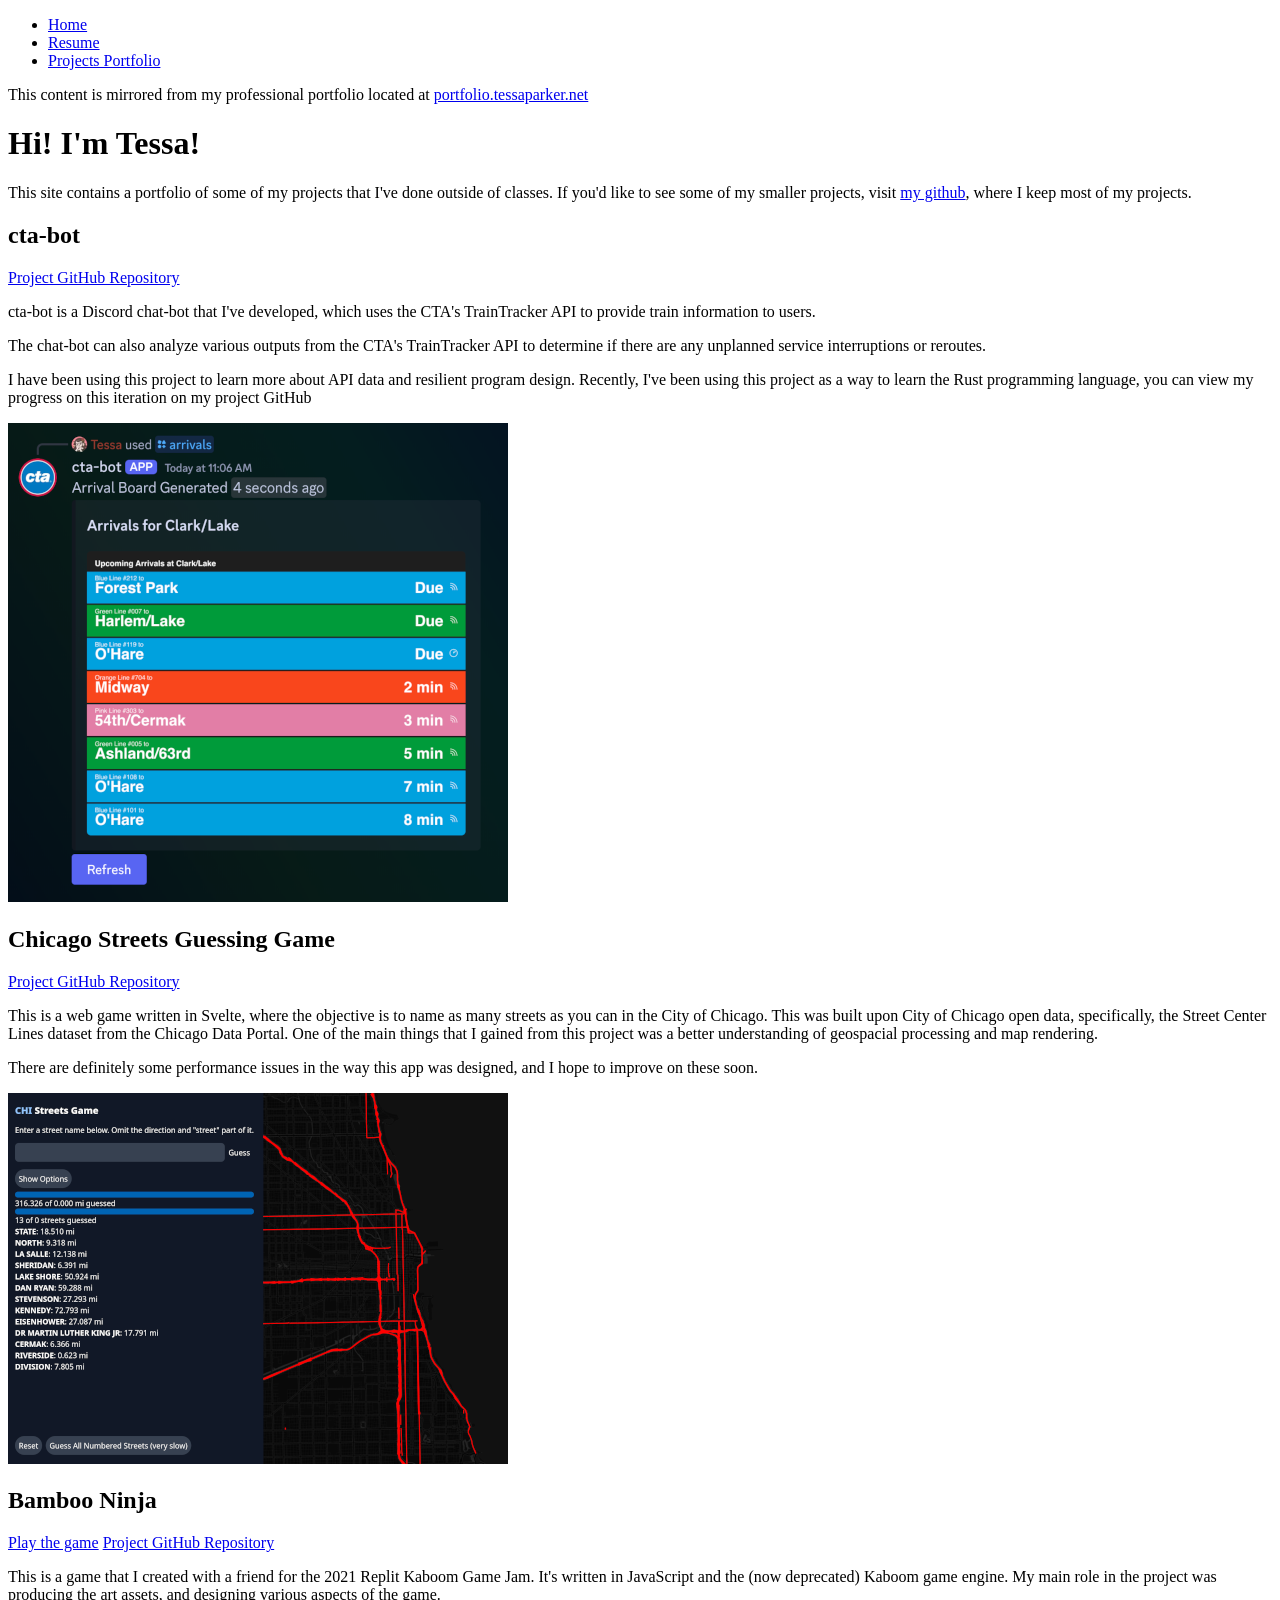
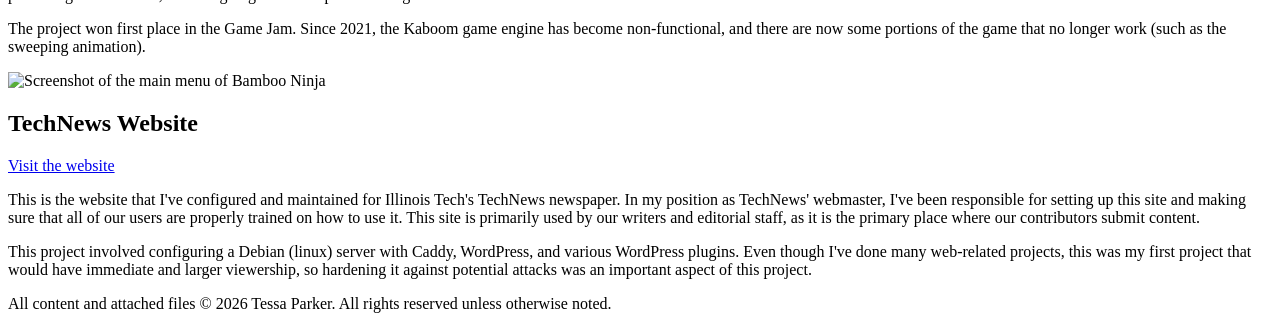
==== projects.html @ 53ed5e24 "image resizes" ====
<!DOCTYPE html>
<html lang="en">
<head>
  <meta charset="UTF-8">
  <meta name="viewport" content="width=device-width, initial-scale=1.0">
  <title>Tessa's Portfolio</title>
</head>
<body>
  <ul>
    <li><a href="index.html">Home</a></li>
    <li><a href="resume.html">Resume</a></li>
    <li><a href="#">Projects Portfolio</a></li>
  </ul>
  <p>This content is mirrored from my professional portfolio located at <a href="portfolio.tessaparker.net">portfolio.tessaparker.net</a></p>
  <h1>Hi! I'm Tessa!</h1>
  <p>This site contains a portfolio of some of my projects that I've done outside of classes. If you'd like to see some of my smaller projects, visit <a href="https://github.com/miroreo">my github</a>, where I keep most of my projects.</p>
  <section>
    <h2>cta-bot</h2>
    <a href="https://github.com/miroreo/cta-discord-rust">Project GitHub Repository</a>
    <p>cta-bot is a Discord chat-bot that I've developed, which uses the CTA's TrainTracker API to provide train information to users.</p>
    <p>The chat-bot can also analyze various outputs from the CTA's TrainTracker API to determine if there are any unplanned service interruptions or reroutes.</p>
    <p>I have been using this project to learn more about API data and resilient program design. Recently, I've been using this project as a way to learn the Rust programming language, you can view my progress on this iteration on my project GitHub</p>
    <img src="images/ctabot_500.png" alt="image showing a Discord bot called 'cta-bot' responding to a command with an image of an arrivals board with various train arrivals listed for the Clark/Lake CTA Train Station.">
  </section>
  <section>
    <h2>Chicago Streets Guessing Game</h2>
    <a href="https://github.com/miroreo/chicago-street-sveltekit">Project GitHub Repository</a>
    <p>This is a web game written in Svelte, where the objective is to name as many streets as you can in the City of Chicago. This was built upon City of Chicago open data, specifically, the Street Center Lines dataset from the Chicago Data Portal. One of the main things that I gained from this project was a better understanding of geospacial processing and map rendering.</p>
    <p>There are definitely some performance issues in the way this app was designed, and I hope to improve on these soon.</p>
    <img src="images/chistreets_500.png" alt="screenshot of Chicago Streets Guessing Game">
  </section>
  <section>
    <h2>Bamboo Ninja</h2>
    <a href="https://miroreo.github.io/KaboomJam">Play the game</a>
    <a href="https://github.com/miroreo/KaboomJam">Project GitHub Repository</a>
    <p>This is a game that I created with a friend for the 2021 Replit Kaboom Game Jam. It's written in JavaScript and the (now deprecated) Kaboom game engine. My main role in the project was producing the art assets, and designing various aspects of the game.</p>
    <p>The project won first place in the Game Jam. Since 2021, the Kaboom game engine has become non-functional, and there are now some portions of the game that no longer work (such as the sweeping animation).</p>
    <img width="500" src="images/bamboo_ninja.png" alt="Screenshot of the main menu of Bamboo Ninja">
  </section>
  <section>
    <h2>TechNews Website</h2>
    <a href="https://technews.iit.edu">Visit the website</a>
    <p>This is the website that I've configured and maintained for Illinois Tech's TechNews newspaper. In my position as TechNews' webmaster, I've been responsible for setting up this site and making sure that all of our users are properly trained on how to use it. This site is primarily used by our writers and editorial staff, as it is the primary place where our contributors submit content.</p>
    <p>This project involved configuring a Debian (linux) server with Caddy, WordPress, and various WordPress plugins. Even though I've done many web-related projects, this was my first project that would have immediate and larger viewership, so hardening it against potential attacks was an important aspect of this project.</p>
  </section>
  <footer>
    All content and attached files &copy; 2026 Tessa Parker. All rights reserved unless otherwise noted.
  </footer>

</body>
</html>
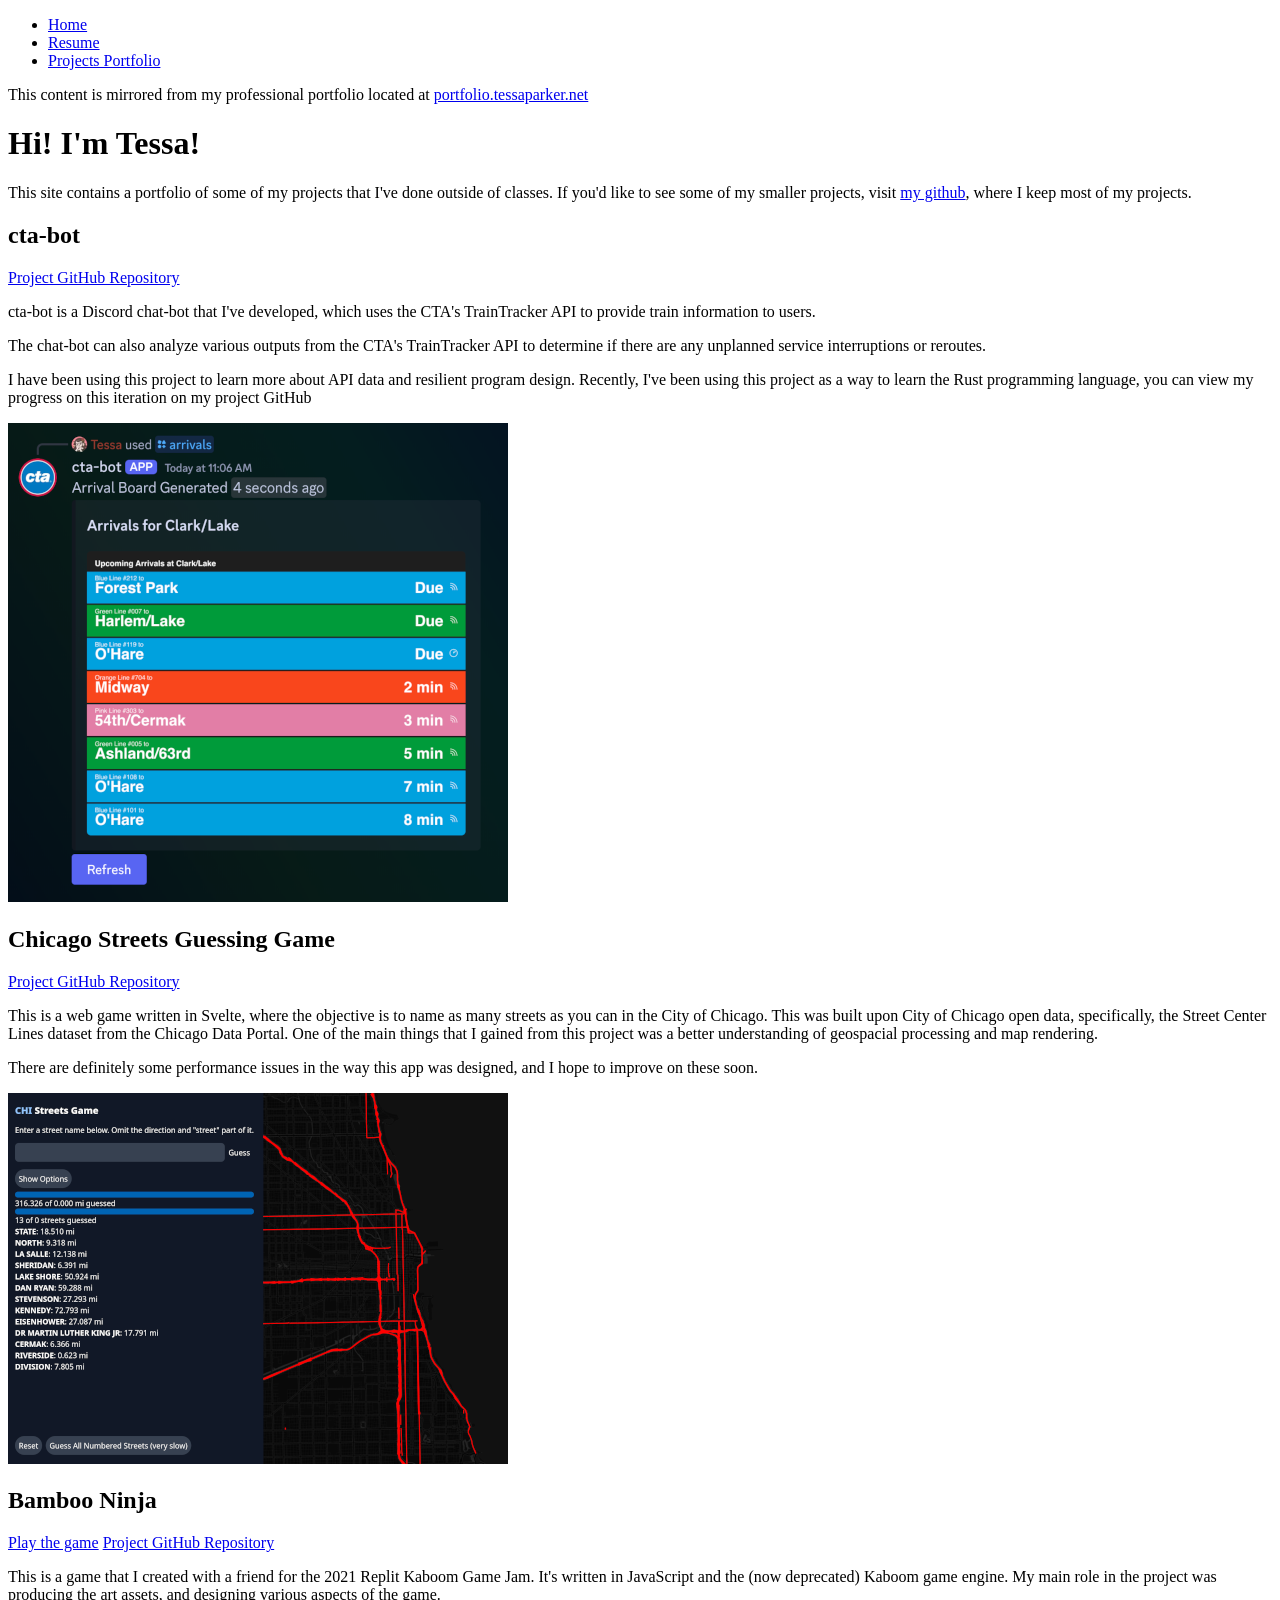
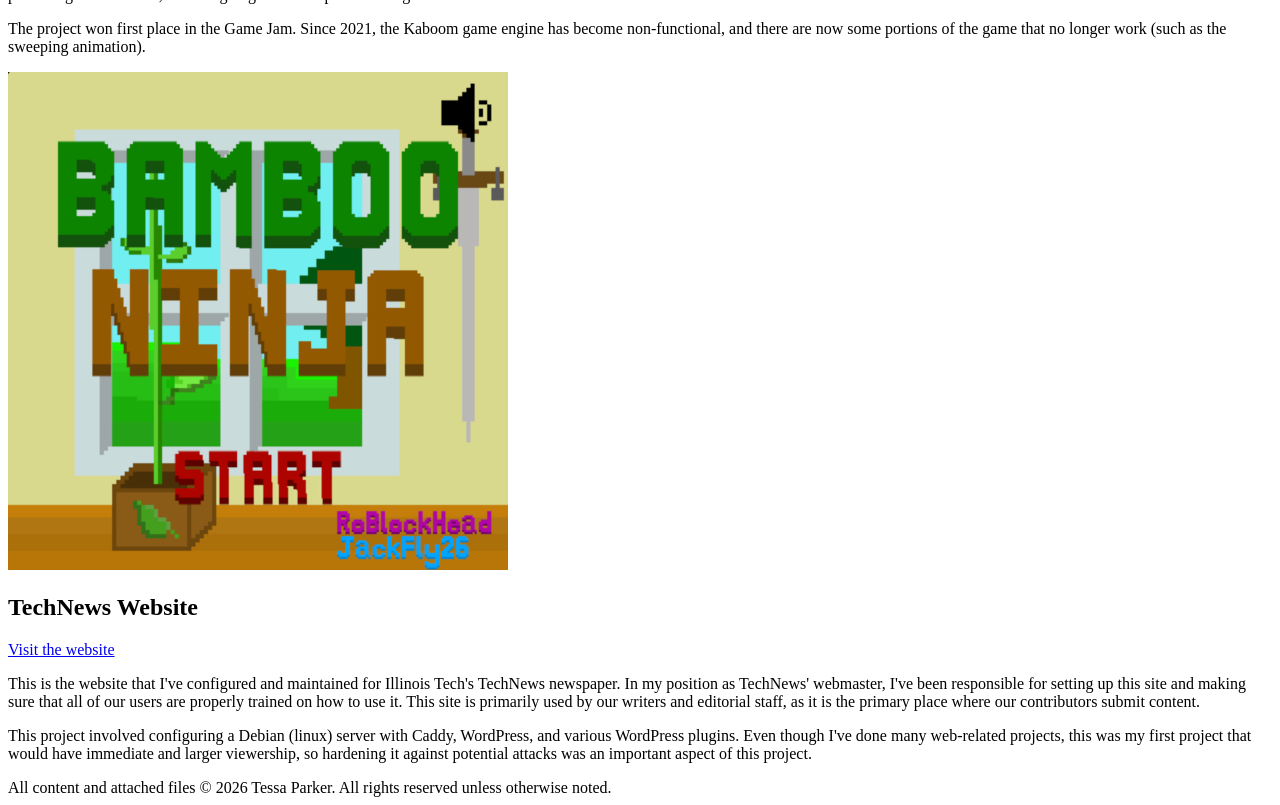
==== commit cb177d97: "resize" ====
--- a/projects.html
+++ b/projects.html
@@ -35,7 +35,7 @@
     <a href="https://github.com/miroreo/KaboomJam">Project GitHub Repository</a>
     <p>This is a game that I created with a friend for the 2021 Replit Kaboom Game Jam. It's written in JavaScript and the (now deprecated) Kaboom game engine. My main role in the project was producing the art assets, and designing various aspects of the game.</p>
     <p>The project won first place in the Game Jam. Since 2021, the Kaboom game engine has become non-functional, and there are now some portions of the game that no longer work (such as the sweeping animation).</p>
-    <img width="500" src="images/bamboo_ninja.png" alt="Screenshot of the main menu of Bamboo Ninja">
+    <img src="images/bamboo_ninja.png" alt="Screenshot of the main menu of Bamboo Ninja">
   </section>
   <section>
     <h2>TechNews Website</h2>
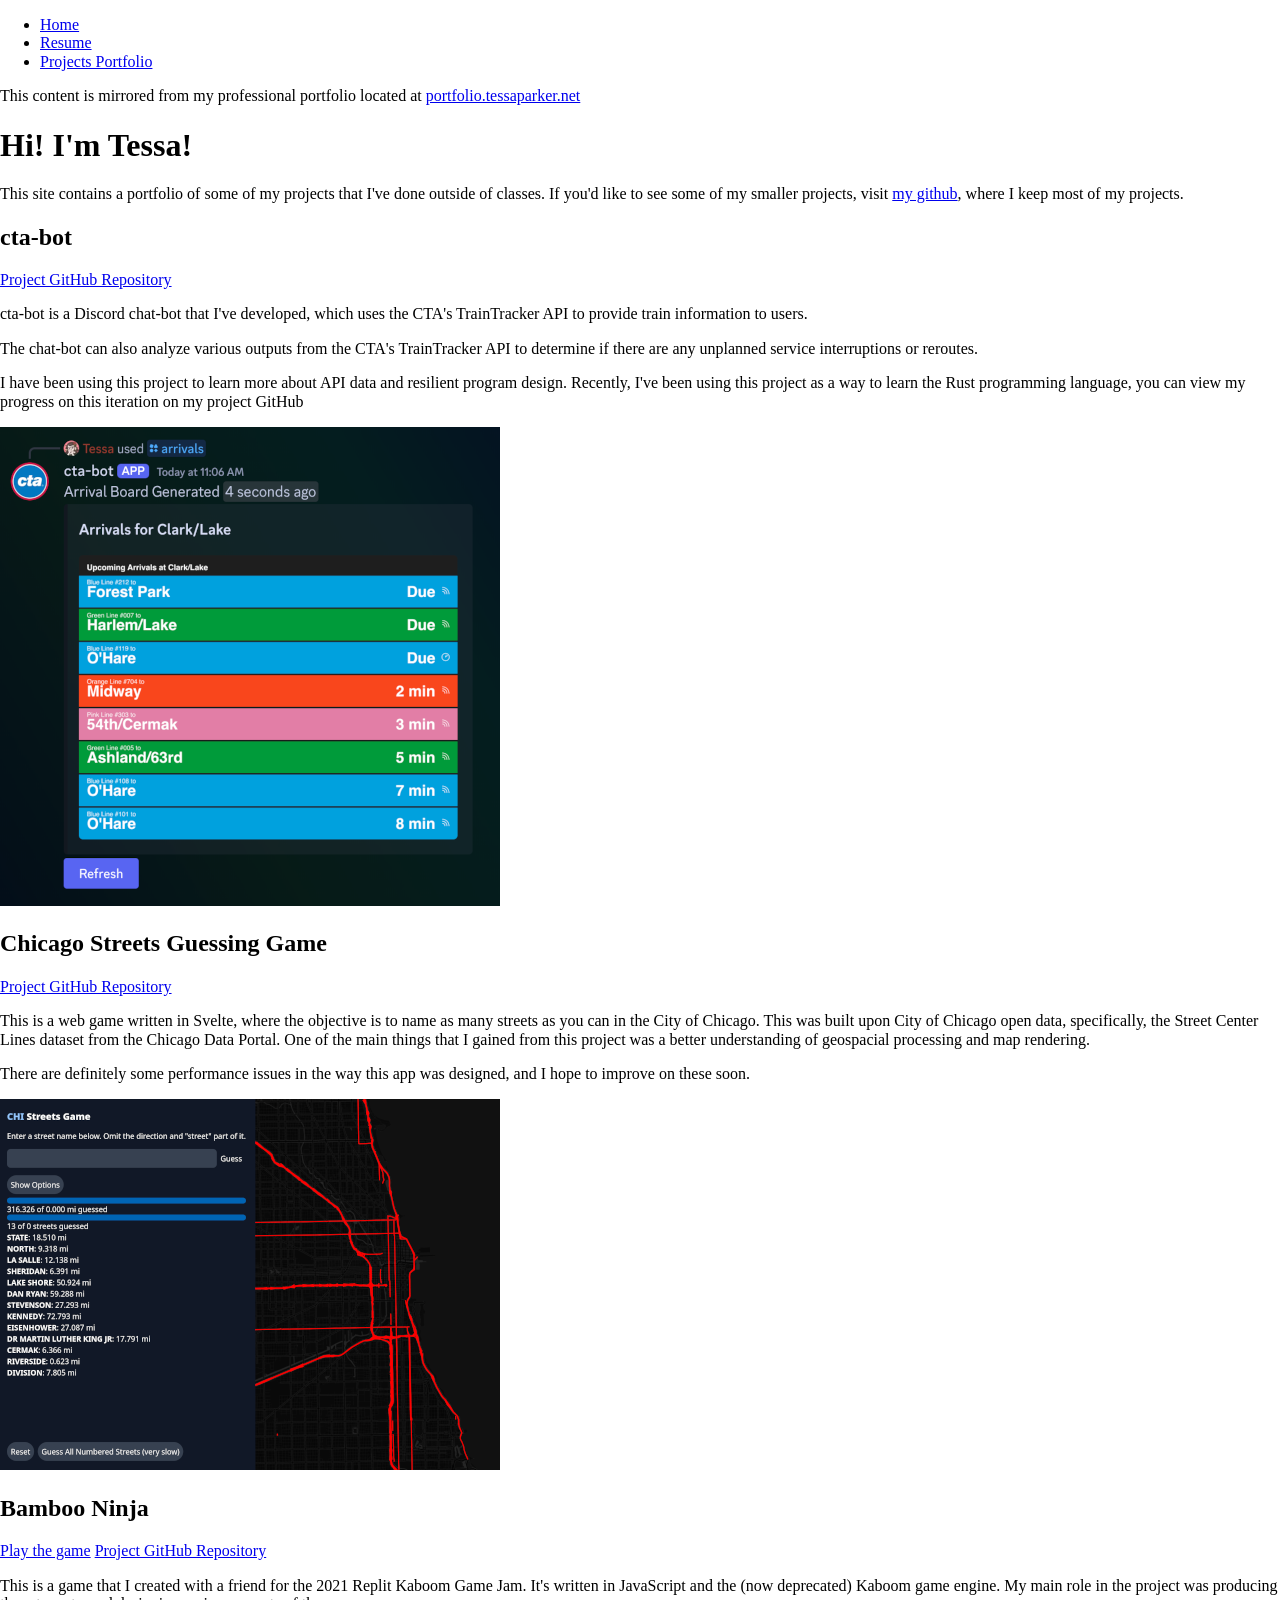
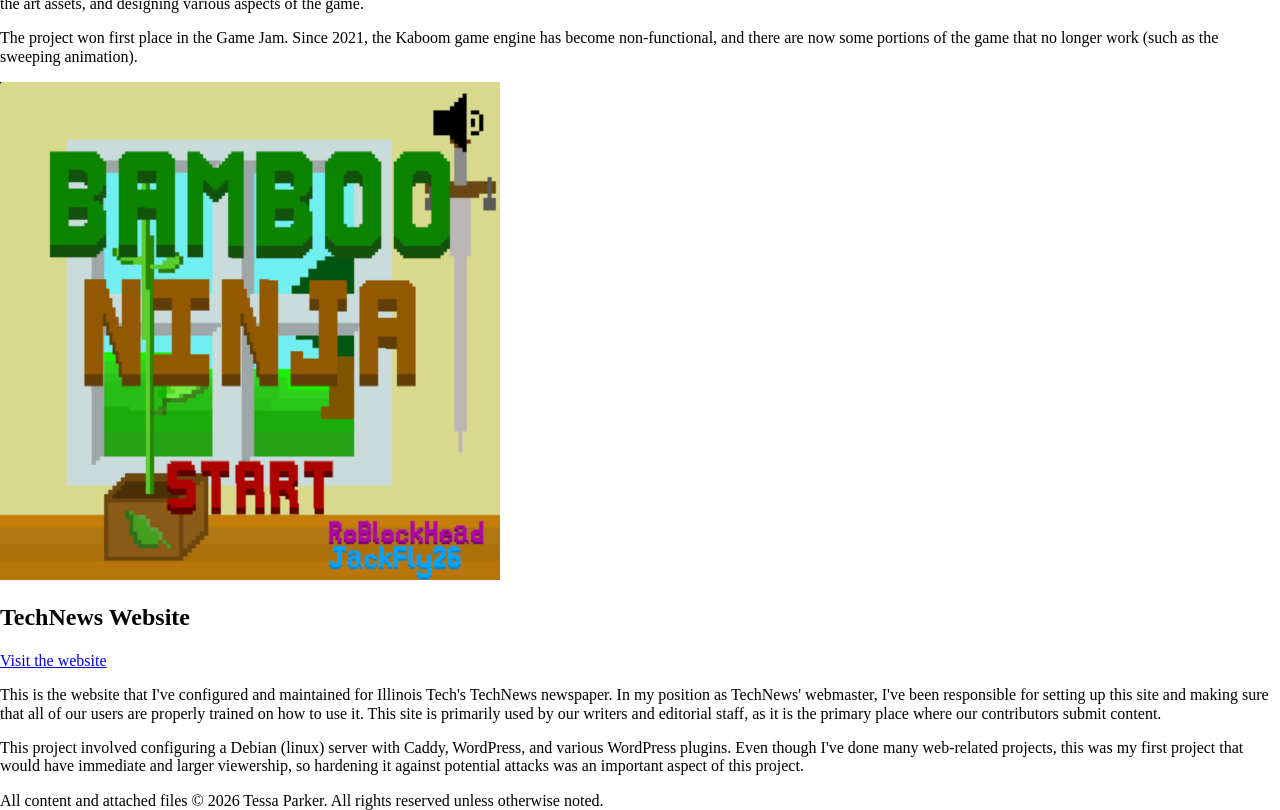
==== commit 42fc1af1: "add normalize" ====
--- a/projects.html
+++ b/projects.html
@@ -1,9 +1,10 @@
 <!DOCTYPE html>
 <html lang="en">
 <head>
-  <meta charset="UTF-8">
+  <meta charset="utf-8">
   <meta name="viewport" content="width=device-width, initial-scale=1.0">
   <title>Tessa's Portfolio</title>
+  <link rel="stylesheet" href="css/normalize.css" />
 </head>
 <body>
   <ul>
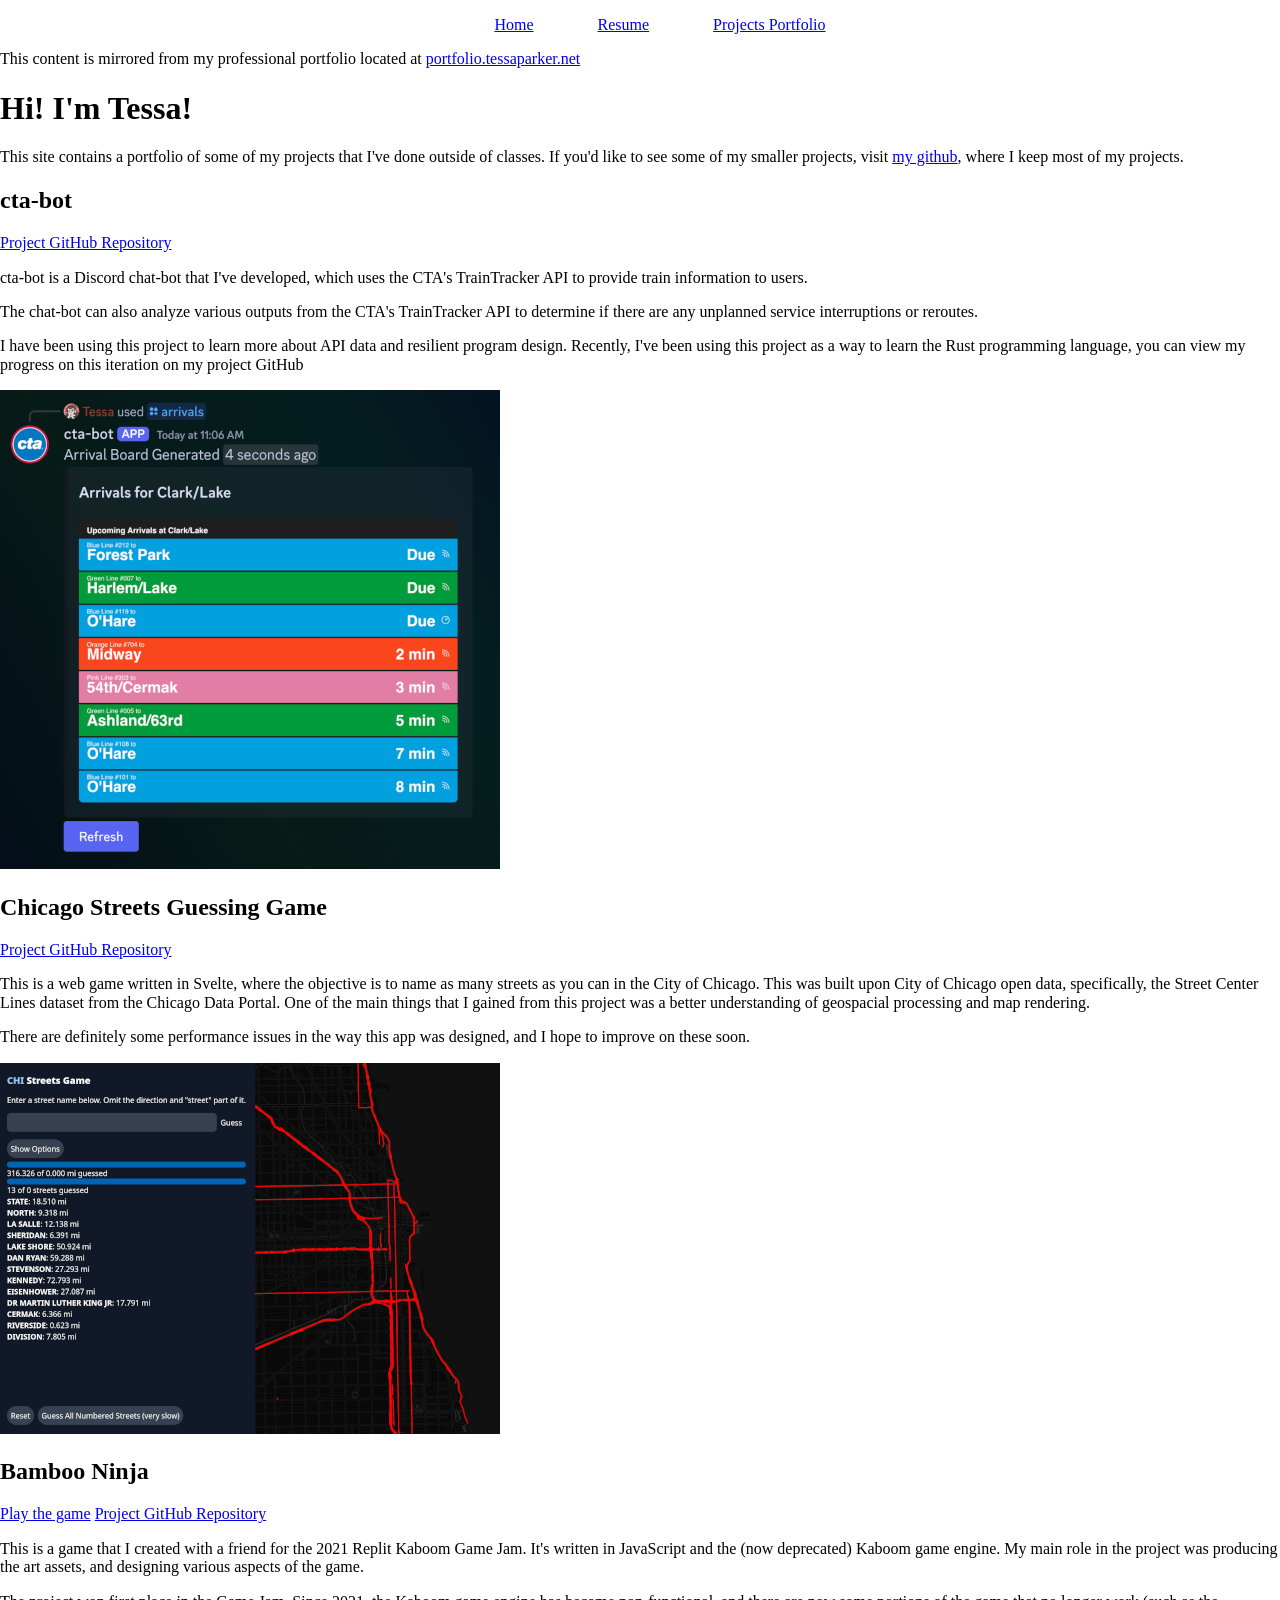
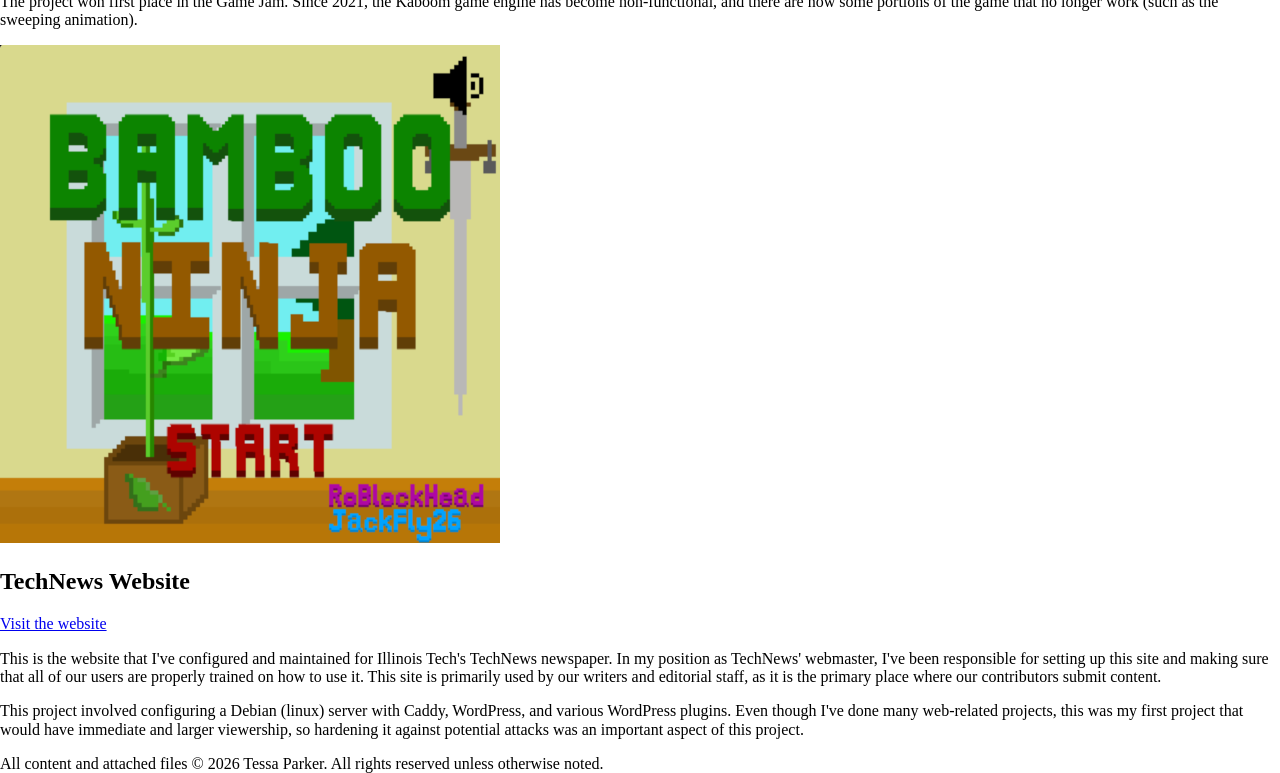
==== commit a2f42080: "center nav" ====
--- a/projects.html
+++ b/projects.html
@@ -5,13 +5,16 @@
   <meta name="viewport" content="width=device-width, initial-scale=1.0">
   <title>Tessa's Portfolio</title>
   <link rel="stylesheet" href="css/normalize.css" />
+  <link rel="stylesheet" href="css/style.css" />
 </head>
 <body>
-  <ul>
-    <li><a href="index.html">Home</a></li>
-    <li><a href="resume.html">Resume</a></li>
-    <li><a href="#">Projects Portfolio</a></li>
-  </ul>
+  <nav>
+    <ul>
+      <li><a href="index.html">Home</a></li>
+      <li><a href="resume.html">Resume</a></li>
+      <li class="currentPage"><a href="#">Projects Portfolio</a></li>
+    </ul>
+  </nav>
   <p>This content is mirrored from my professional portfolio located at <a href="portfolio.tessaparker.net">portfolio.tessaparker.net</a></p>
   <h1>Hi! I'm Tessa!</h1>
   <p>This site contains a portfolio of some of my projects that I've done outside of classes. If you'd like to see some of my smaller projects, visit <a href="https://github.com/miroreo">my github</a>, where I keep most of my projects.</p>
--- a/css/style.css
+++ b/css/style.css
@@ -0,0 +1,10 @@
+nav > ul {
+    display: flex;
+    /* flex-direction: row; */
+    list-style: none;
+    justify-content: center;
+}
+nav > ul > li {
+    margin-left: 2em;
+    margin-right: 2em;
+}
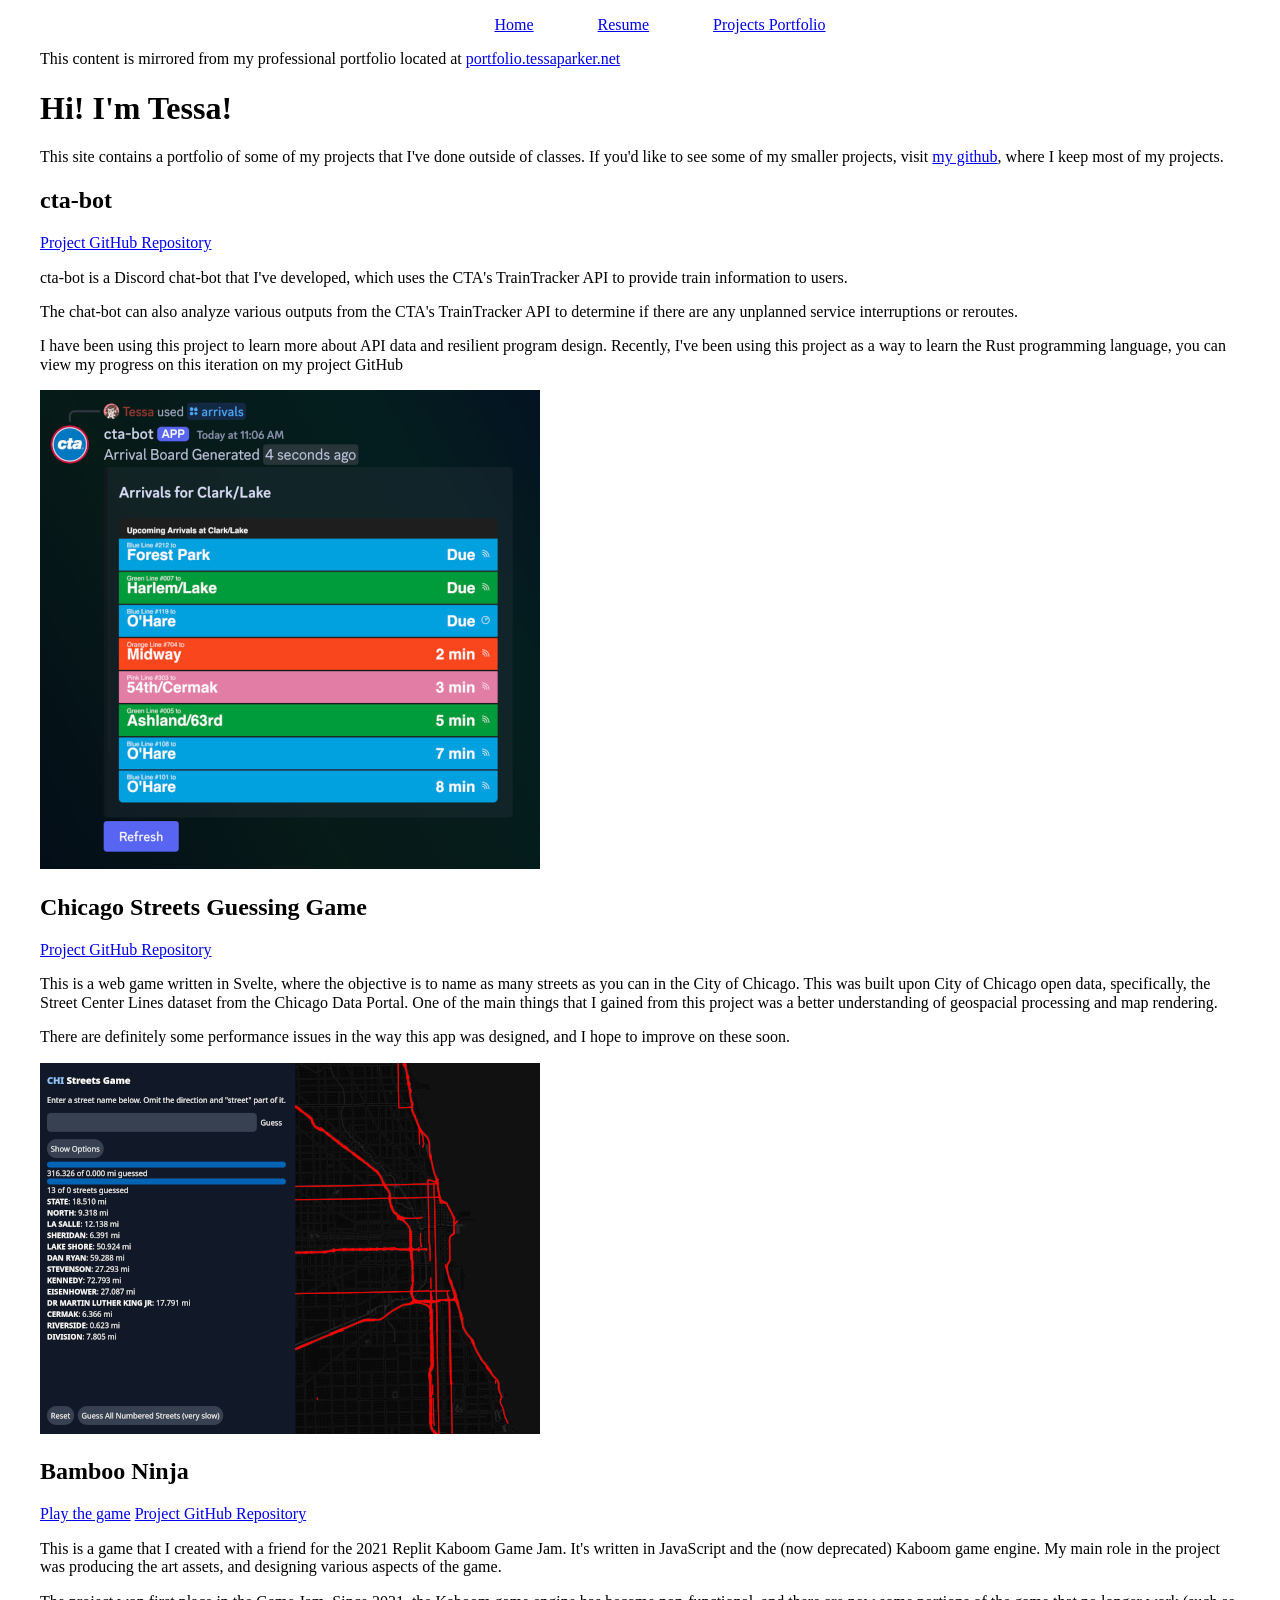
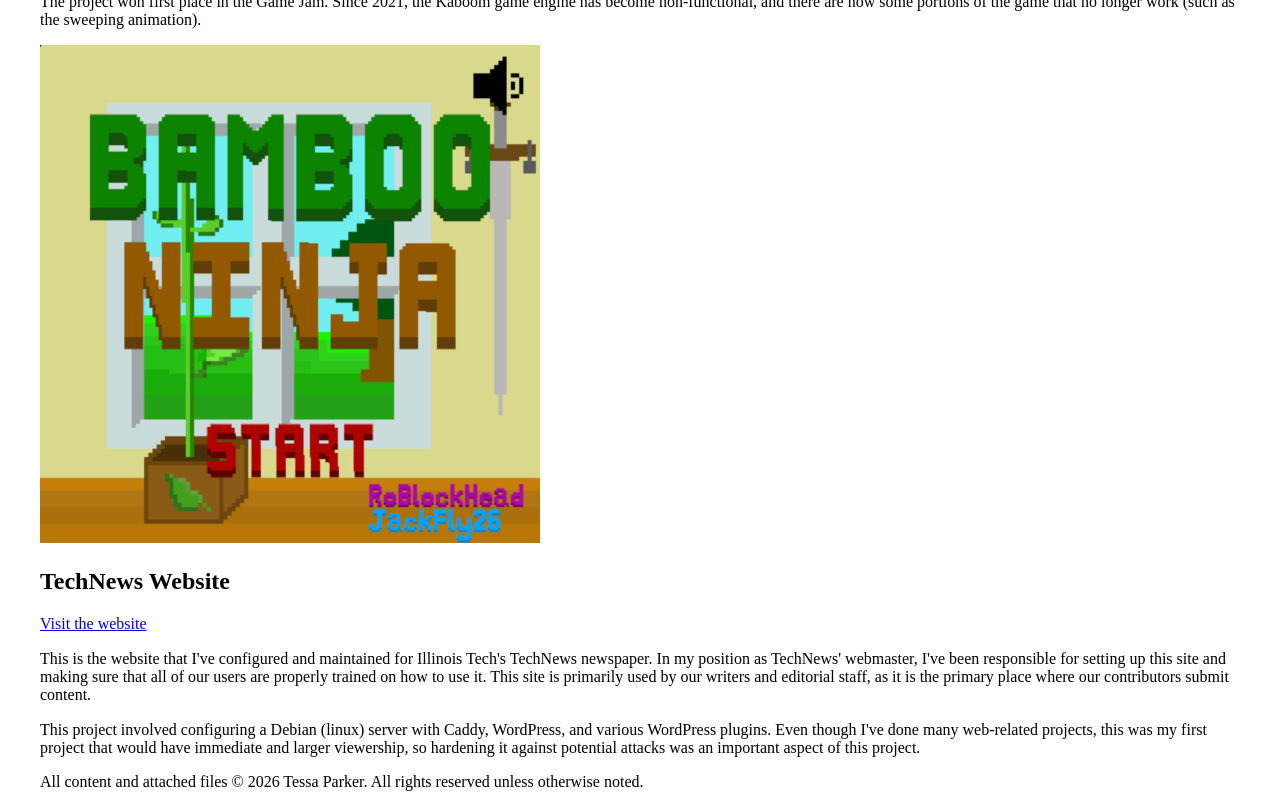
==== commit 47fa199a: "center website content" ====
--- a/projects.html
+++ b/projects.html
@@ -15,41 +15,42 @@
       <li class="currentPage"><a href="#">Projects Portfolio</a></li>
     </ul>
   </nav>
-  <p>This content is mirrored from my professional portfolio located at <a href="portfolio.tessaparker.net">portfolio.tessaparker.net</a></p>
-  <h1>Hi! I'm Tessa!</h1>
-  <p>This site contains a portfolio of some of my projects that I've done outside of classes. If you'd like to see some of my smaller projects, visit <a href="https://github.com/miroreo">my github</a>, where I keep most of my projects.</p>
-  <section>
-    <h2>cta-bot</h2>
-    <a href="https://github.com/miroreo/cta-discord-rust">Project GitHub Repository</a>
-    <p>cta-bot is a Discord chat-bot that I've developed, which uses the CTA's TrainTracker API to provide train information to users.</p>
-    <p>The chat-bot can also analyze various outputs from the CTA's TrainTracker API to determine if there are any unplanned service interruptions or reroutes.</p>
-    <p>I have been using this project to learn more about API data and resilient program design. Recently, I've been using this project as a way to learn the Rust programming language, you can view my progress on this iteration on my project GitHub</p>
-    <img src="images/ctabot_500.png" alt="image showing a Discord bot called 'cta-bot' responding to a command with an image of an arrivals board with various train arrivals listed for the Clark/Lake CTA Train Station.">
-  </section>
-  <section>
-    <h2>Chicago Streets Guessing Game</h2>
-    <a href="https://github.com/miroreo/chicago-street-sveltekit">Project GitHub Repository</a>
-    <p>This is a web game written in Svelte, where the objective is to name as many streets as you can in the City of Chicago. This was built upon City of Chicago open data, specifically, the Street Center Lines dataset from the Chicago Data Portal. One of the main things that I gained from this project was a better understanding of geospacial processing and map rendering.</p>
-    <p>There are definitely some performance issues in the way this app was designed, and I hope to improve on these soon.</p>
-    <img src="images/chistreets_500.png" alt="screenshot of Chicago Streets Guessing Game">
-  </section>
-  <section>
-    <h2>Bamboo Ninja</h2>
-    <a href="https://miroreo.github.io/KaboomJam">Play the game</a>
-    <a href="https://github.com/miroreo/KaboomJam">Project GitHub Repository</a>
-    <p>This is a game that I created with a friend for the 2021 Replit Kaboom Game Jam. It's written in JavaScript and the (now deprecated) Kaboom game engine. My main role in the project was producing the art assets, and designing various aspects of the game.</p>
-    <p>The project won first place in the Game Jam. Since 2021, the Kaboom game engine has become non-functional, and there are now some portions of the game that no longer work (such as the sweeping animation).</p>
-    <img src="images/bamboo_ninja.png" alt="Screenshot of the main menu of Bamboo Ninja">
-  </section>
-  <section>
-    <h2>TechNews Website</h2>
-    <a href="https://technews.iit.edu">Visit the website</a>
-    <p>This is the website that I've configured and maintained for Illinois Tech's TechNews newspaper. In my position as TechNews' webmaster, I've been responsible for setting up this site and making sure that all of our users are properly trained on how to use it. This site is primarily used by our writers and editorial staff, as it is the primary place where our contributors submit content.</p>
-    <p>This project involved configuring a Debian (linux) server with Caddy, WordPress, and various WordPress plugins. Even though I've done many web-related projects, this was my first project that would have immediate and larger viewership, so hardening it against potential attacks was an important aspect of this project.</p>
-  </section>
-  <footer>
-    All content and attached files &copy; 2026 Tessa Parker. All rights reserved unless otherwise noted.
-  </footer>
-
+  <main>
+    <p>This content is mirrored from my professional portfolio located at <a href="portfolio.tessaparker.net">portfolio.tessaparker.net</a></p>
+    <h1>Hi! I'm Tessa!</h1>
+    <p>This site contains a portfolio of some of my projects that I've done outside of classes. If you'd like to see some of my smaller projects, visit <a href="https://github.com/miroreo">my github</a>, where I keep most of my projects.</p>
+    <section>
+      <h2>cta-bot</h2>
+      <a href="https://github.com/miroreo/cta-discord-rust">Project GitHub Repository</a>
+      <p>cta-bot is a Discord chat-bot that I've developed, which uses the CTA's TrainTracker API to provide train information to users.</p>
+      <p>The chat-bot can also analyze various outputs from the CTA's TrainTracker API to determine if there are any unplanned service interruptions or reroutes.</p>
+      <p>I have been using this project to learn more about API data and resilient program design. Recently, I've been using this project as a way to learn the Rust programming language, you can view my progress on this iteration on my project GitHub</p>
+      <img src="images/ctabot_500.png" alt="image showing a Discord bot called 'cta-bot' responding to a command with an image of an arrivals board with various train arrivals listed for the Clark/Lake CTA Train Station.">
+    </section>
+    <section>
+      <h2>Chicago Streets Guessing Game</h2>
+      <a href="https://github.com/miroreo/chicago-street-sveltekit">Project GitHub Repository</a>
+      <p>This is a web game written in Svelte, where the objective is to name as many streets as you can in the City of Chicago. This was built upon City of Chicago open data, specifically, the Street Center Lines dataset from the Chicago Data Portal. One of the main things that I gained from this project was a better understanding of geospacial processing and map rendering.</p>
+      <p>There are definitely some performance issues in the way this app was designed, and I hope to improve on these soon.</p>
+      <img src="images/chistreets_500.png" alt="screenshot of Chicago Streets Guessing Game">
+    </section>
+    <section>
+      <h2>Bamboo Ninja</h2>
+      <a href="https://miroreo.github.io/KaboomJam">Play the game</a>
+      <a href="https://github.com/miroreo/KaboomJam">Project GitHub Repository</a>
+      <p>This is a game that I created with a friend for the 2021 Replit Kaboom Game Jam. It's written in JavaScript and the (now deprecated) Kaboom game engine. My main role in the project was producing the art assets, and designing various aspects of the game.</p>
+      <p>The project won first place in the Game Jam. Since 2021, the Kaboom game engine has become non-functional, and there are now some portions of the game that no longer work (such as the sweeping animation).</p>
+      <img src="images/bamboo_ninja.png" alt="Screenshot of the main menu of Bamboo Ninja">
+    </section>
+    <section>
+      <h2>TechNews Website</h2>
+      <a href="https://technews.iit.edu">Visit the website</a>
+      <p>This is the website that I've configured and maintained for Illinois Tech's TechNews newspaper. In my position as TechNews' webmaster, I've been responsible for setting up this site and making sure that all of our users are properly trained on how to use it. This site is primarily used by our writers and editorial staff, as it is the primary place where our contributors submit content.</p>
+      <p>This project involved configuring a Debian (linux) server with Caddy, WordPress, and various WordPress plugins. Even though I've done many web-related projects, this was my first project that would have immediate and larger viewership, so hardening it against potential attacks was an important aspect of this project.</p>
+    </section>
+    <footer>
+      All content and attached files &copy; 2026 Tessa Parker. All rights reserved unless otherwise noted.
+    </footer>
+  </main>
 </body>
 </html>
--- a/css/style.css
+++ b/css/style.css
@@ -7,4 +7,10 @@
 nav > ul > li {
     margin-left: 2em;
     margin-right: 2em;
+}
+
+main {
+    max-width: 75rem;
+    margin-right: auto;
+    margin-left: auto;
 }
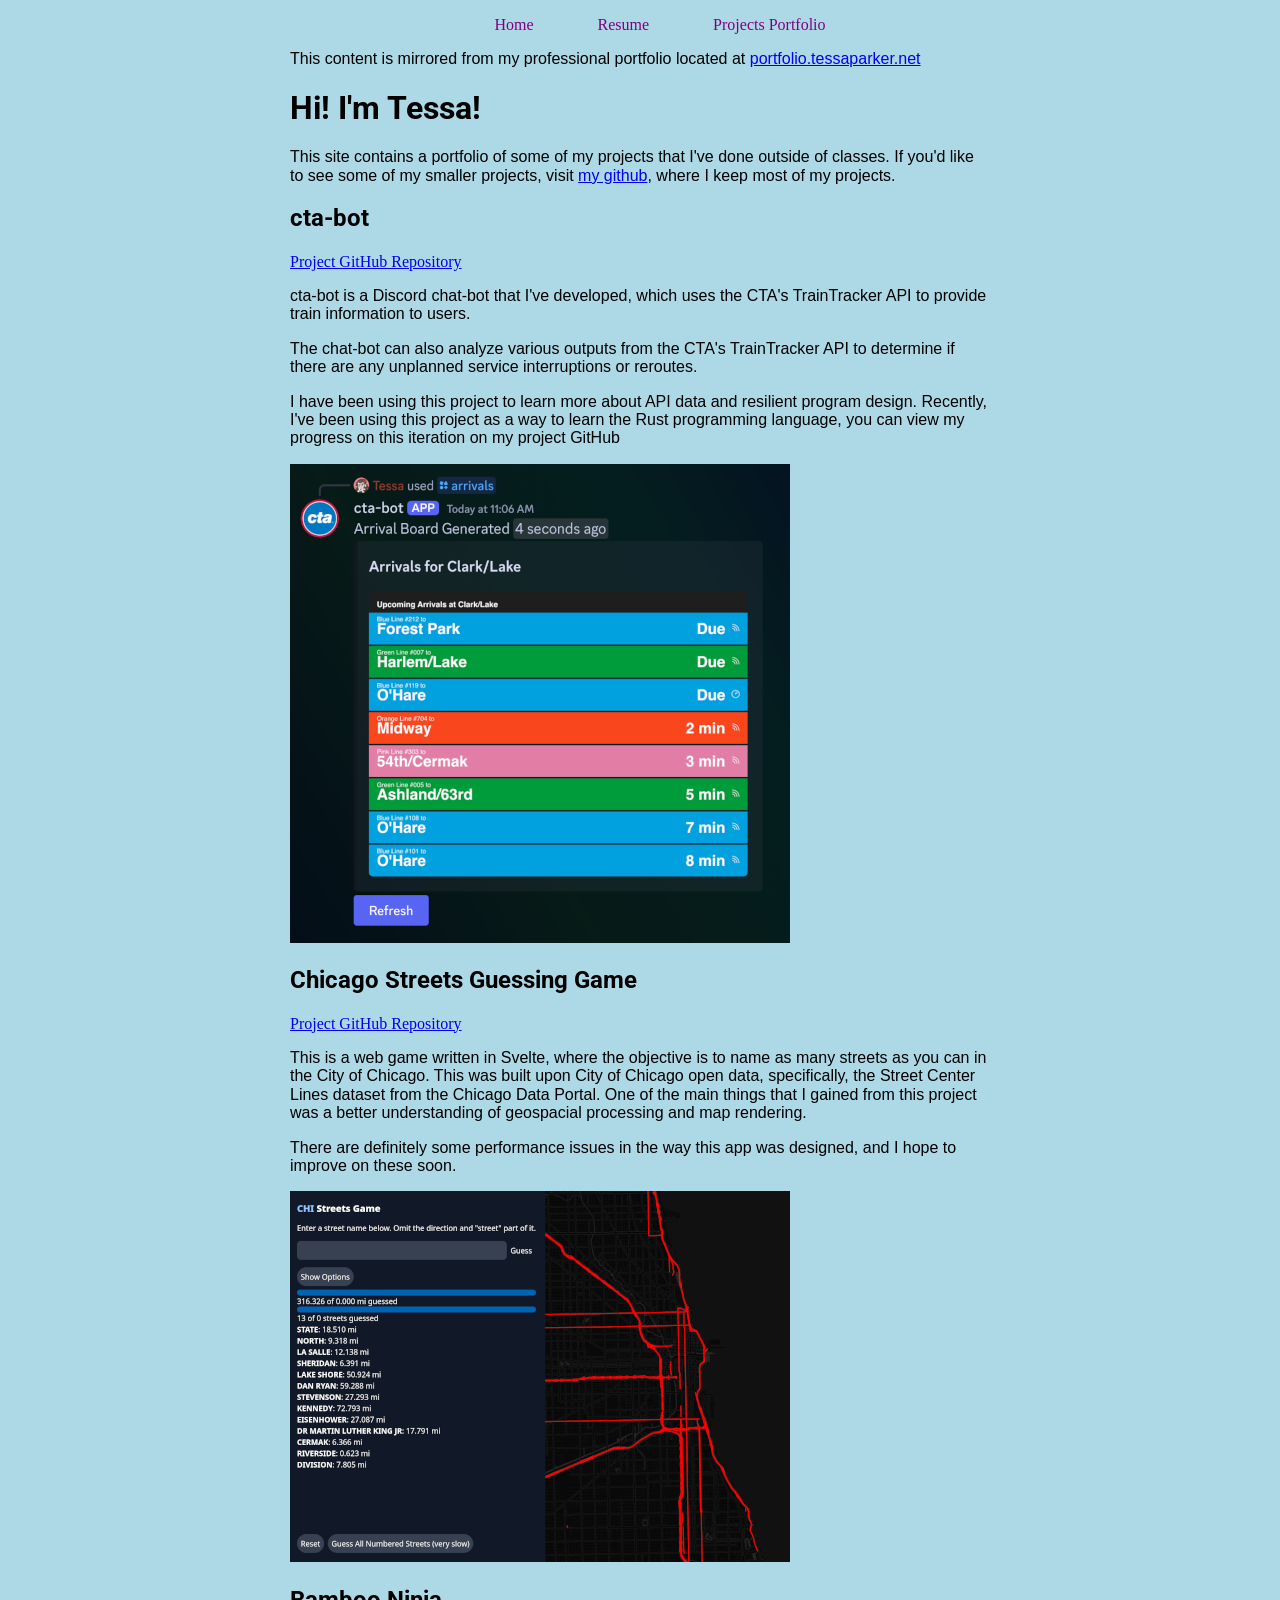
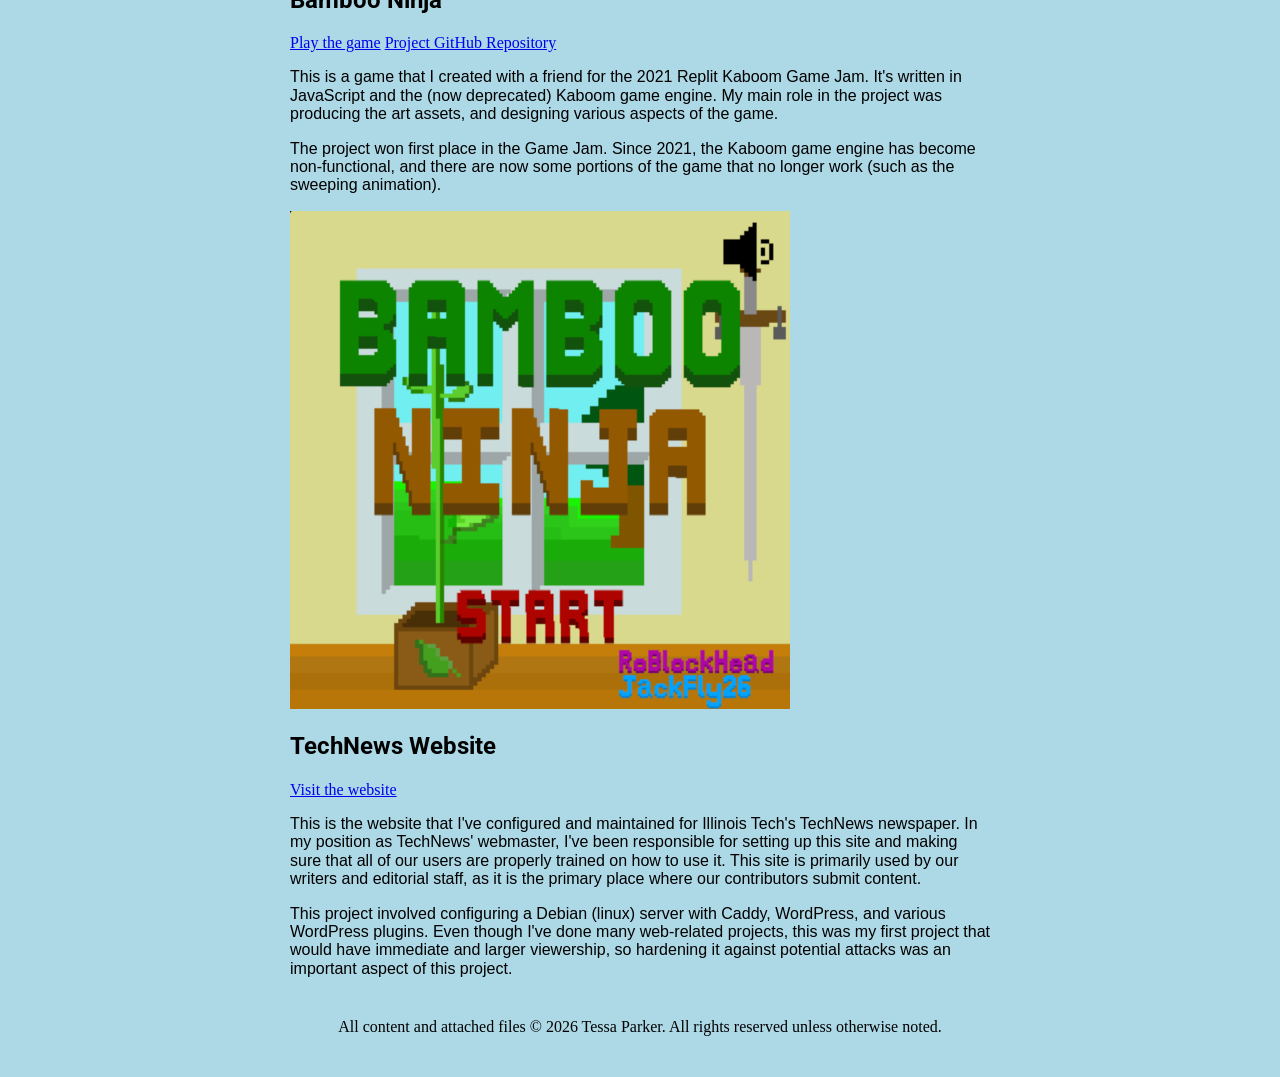
==== commit d94a7535: "fix projects width" ====
--- a/projects.html
+++ b/projects.html
@@ -15,7 +15,7 @@
       <li class="currentPage"><a href="#">Projects Portfolio</a></li>
     </ul>
   </nav>
-  <main>
+  <main class="projects">
     <p>This content is mirrored from my professional portfolio located at <a href="portfolio.tessaparker.net">portfolio.tessaparker.net</a></p>
     <h1>Hi! I'm Tessa!</h1>
     <p>This site contains a portfolio of some of my projects that I've done outside of classes. If you'd like to see some of my smaller projects, visit <a href="https://github.com/miroreo">my github</a>, where I keep most of my projects.</p>
@@ -48,7 +48,7 @@
       <p>This is the website that I've configured and maintained for Illinois Tech's TechNews newspaper. In my position as TechNews' webmaster, I've been responsible for setting up this site and making sure that all of our users are properly trained on how to use it. This site is primarily used by our writers and editorial staff, as it is the primary place where our contributors submit content.</p>
       <p>This project involved configuring a Debian (linux) server with Caddy, WordPress, and various WordPress plugins. Even though I've done many web-related projects, this was my first project that would have immediate and larger viewership, so hardening it against potential attacks was an important aspect of this project.</p>
     </section>
-    <footer>
+    <footer style="margin-top:2.5rem;margin-bottom:2.5rem;text-align:center;">
       All content and attached files &copy; 2026 Tessa Parker. All rights reserved unless otherwise noted.
     </footer>
   </main>
--- a/css/style.css
+++ b/css/style.css
@@ -1,3 +1,9 @@
+@import url('https://fonts.googleapis.com/css2?family=Roboto:ital,wght@0,100..900;1,100..900&display=swap');
+
+:root {
+    background-color: lightblue;
+}
+
 nav > ul {
     display: flex;
     /* flex-direction: row; */
@@ -7,10 +13,31 @@
 nav > ul > li {
     margin-left: 2em;
     margin-right: 2em;
+    
 }
-
+nav a { 
+    text-decoration: none;
+    color: purple;
+}
+nav a:visited {
+    color:darkviolet;
+}
 main {
     max-width: 75rem;
     margin-right: auto;
     margin-left: auto;
+}
+main.projects {
+    max-width: 700px;
+}
+h1, h2, h3, h4, h5, h6 {
+    font-family: Roboto;
+}
+p {
+    font-family: sans-serif;
+}
+
+.resume li {
+    font-style: italic;
+    list-style: square;
 }
